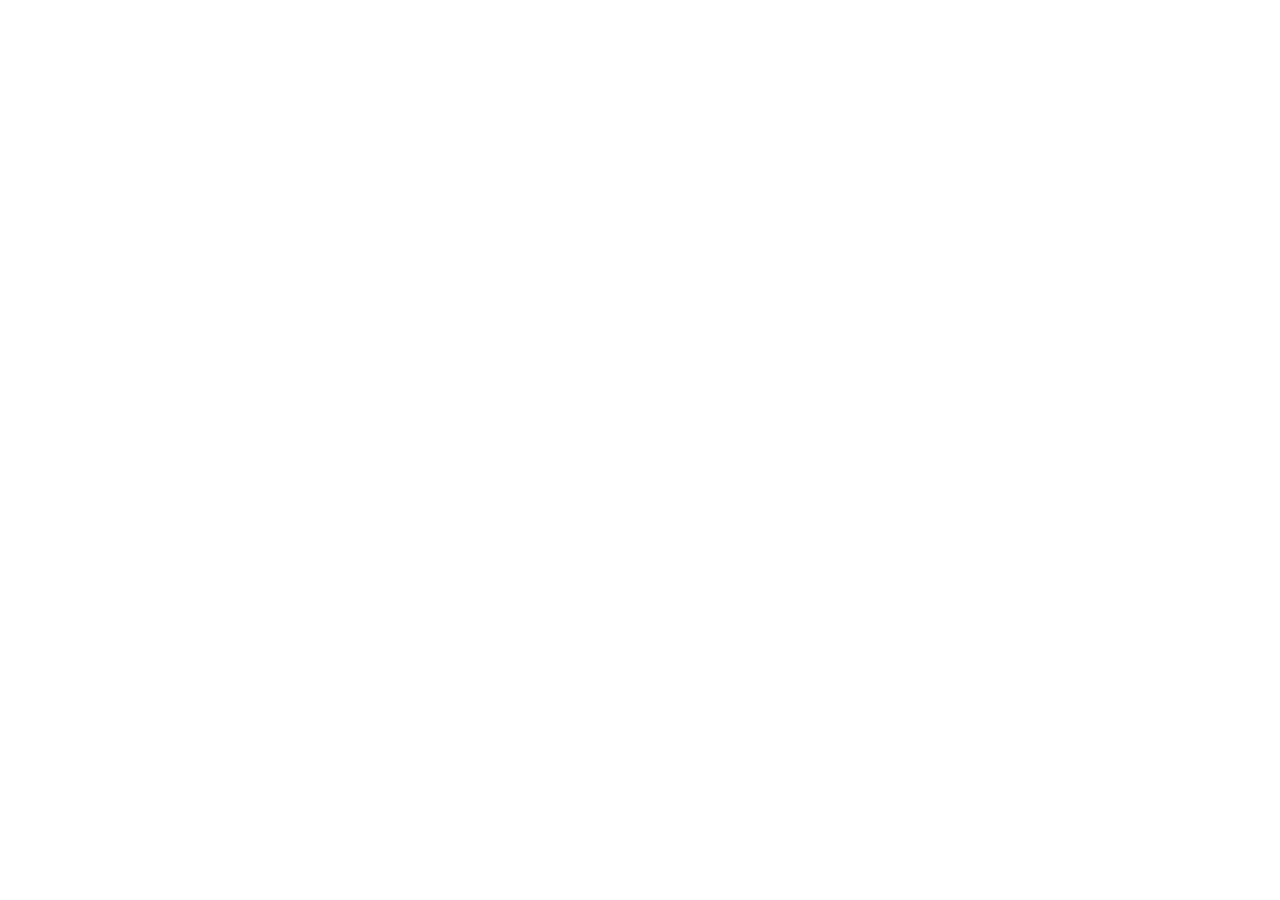
==== v1.2/index.html @ 5dcac117 "version: 1.2" ====
<!doctype html>
<html>
<head>
    
    <!-- META -->
	<title>LOOPY (v1.1)</title>
    <meta content="text/html;charset=utf-8" http-equiv="Content-Type">
	<meta content="utf-8" http-equiv="encoding">
	<meta charset="utf-8">
	<link rel="icon" type="image/png" href="favicon.png">

	<!-- Schema.org markup for Google+ -->
	<meta itemprop="name" content="LOOPY!">
	<meta itemprop="description" content="a tool for thinking in systems">
	<meta itemprop="image" content="http://ncase.me/loopy/social/thumbnail.png">

	<!-- Twitter Card data: SMALL -->
	<meta name="twitter:card" content="summary"/>
	<meta name="twitter:site" content="@ncasenmare"/>
	<meta name="twitter:title" content="LOOPY!"/>
	<meta name="twitter:description" content="a tool for thinking in systems"/>
	<meta name="twitter:creator" content="@ncasenmare">
	<meta name="twitter:image" content="http://ncase.me/loopy/social/thumbnail_small.png"/>

	<!-- Open Graph data -->
	<meta property="og:title" content="LOOPY!">
	<meta property="og:type" content="website">
	<meta property="og:url" content="http://ncase.me/loopy/">
	<meta property="og:image" content="http://ncase.me/loopy/social/thumbnail.png">
	<meta property="og:description" content="a tool for thinking in systems">

    <!-- Styles! -->
	<link href="css/loopy.css" rel="stylesheet"/>
	<link href="css/balloon.css" rel="stylesheet"/>

</head>
<body style="opacity:0">

	<!-- Loopy & Ink -->
	<div id="canvasses"></div>

	<!-- The Tools' UI -->
	<div id="toolbar"></div>
	<div id="playbar"></div>
	<div id="sidebar"></div>

	<!-- MODAL -->
	<div id="modal_container">
		<div id="modal_bg"></div>
		<div id="modal">
			<div id="modal_close">[×] 关闭</div>
			<div id="modal_page"></div>
		</div>
	</div>

</body>
</html>

<!-- Scripts! -->

<!-- Libraries -->
<script src="js/helpers.js"></script>
<script src="js/minpubsub.js"></script>
<script src="js/Mouse.js"></script>
<script src="js/Key.js"></script>

<!-- Core Simulation Code -->
<script src="js/Loopy.js?v=5"></script>
<script src="js/Model.js?v=3"></script>
<script src="js/Node.js?v=3"></script>
<script src="js/Edge.js?v=2"></script>
<script src="js/Label.js"></script>

<!-- Tools -->
<script src="js/PageUI.js"></script>
<script src="js/Sidebar.js?v=2"></script>
<script src="js/Toolbar.js"></script>
<script src="js/PlayControls.js"></script>
<script src="js/Modal.js?v=4"></script>
<script src="js/Ink.js"></script>
<script src="js/Dragger.js"></script>
<script src="js/Eraser.js"></script>
<script src="js/Labeller.js"></script>

<!-- Start it -->
<script>
window.onload = function(){
	window.loopy = new Loopy();
};
</script>
---- v1.2/css/loopy.css ----
body{
	margin:0;
	background: #fff;

	font-family: Helvetica, Arial, sans-serif;
	font-weight: normal;
	font-size: 20px;

	overflow: hidden;
}
canvas{
	position:absolute;
	top:0; left:0;
}

#canvasses{
	position:absolute;
	top:0; left:0;
	width: calc(100% - 300px);
	height: 100%;
}
#canvasses[fullscreen=yes]{
	width: 100%;
}
#canvasses[cursor=ink]{
	cursor: url('cursors/ink.png') 0 30, auto;
}
#canvasses[cursor=drag]{
	cursor: url('cursors/drag.png') 15 15, auto;
}
#canvasses[cursor=erase]{
	cursor: url('cursors/erase.png') 5 25, auto;
}
#canvasses[cursor=label]{
	cursor: url('cursors/label.png') 15 15, auto;
}



/**********
 PLAY CONTROLS
**********/

#playbar{
	position: absolute;
	bottom: 15px;
	left: calc(50% - 275px); /* 50% - half of (playbar width + sidebar width)*/

	width: 250px;
	height: 75px;

	-webkit-user-select: none;
	-moz-user-select: none;
	-ms-user-select: none;
	user-select: none;
}
#playbar[fullscreen=yes]{
	left: calc(50% - 125px); /* 50% - half of (playbar width)*/
}
#playbar .component_button{
	position: absolute;
	bottom: 0;
	width: 230px;
	height: 25px;
	background: #444;
}
#playbar .component_button:hover{
	background: #555;
}
#playbar .play_slider{
	width: 190px;
    position: absolute;
    left: 30px;
    margin: 0;
}
.play_button_icon{
	width: 25px;
	height: 25px;
	background-image: url(icons/controls.png);
	display: inline-block;
	background-size: 400% 100%;
}
.play_button_icon[icon="0"]{ background-position: 0 0; }
.play_button_icon[icon="1"]{ background-position: -25px 0; }
.play_button_icon[icon="2"]{ background-position: -50px 0; }
.play_button_icon[icon="3"]{ background-position: -75px 0; }
.play_button_label{
	display: inline-block;
	position: relative;
    top: -5px;
}
div[big=yes] .play_button_icon{
	width: 30px;
	height: 30px;
}
div[big=yes] .play_button_label{
	top: -3px;
}



/**********
 TOOLBAR 
**********/

#toolbar{
	position: absolute;
	left: 0px;
	top: calc(33% - 142.5px); /* 33% - half of toolbar height */

	width:75px; height:280px;
	padding: 5px;
	background-color: #ddd;

	-webkit-user-select: none;
	-moz-user-select: none;
	-ms-user-select: none;
	user-select: none;
}
#toolbar[mode=play]{
	display: none;
}

.toolbar_button{
	width:60px; height:60px;
	margin: 5px;
	border: 2px solid #ddd;
	cursor: pointer;
	background-size: 100% 100%;
}
.toolbar_button[selected=yes]{
	border: 2px solid #888;
	background-color: #999;
}

/**********
 SIDEBAR 
**********/

#sidebar{
	position: absolute;
	top:0; right:0;
	width: 300px;
	height: 100%;
	background: #ddd;

	font-weight: 100;
	font-size: 17px;

	-webkit-user-select: none;
	-moz-user-select: none;
	-ms-user-select: none;
	user-select: none;
}
#sidebar > div{
	margin: 25px;
}
#sidebar > div > div{
	margin-bottom: 20px;
}
#sidebar[mode=play]{
	background: #222;
	color: #777;
}
#sidebar .mini_button{
	background: #999;
	color: #fff;
	padding: 3px 5px;
	border-radius: 2px;
	font-size: 16px;

	cursor: pointer;
}
#sidebar .mini_button:hover{
	background: #aaa;
}
#sidebar[mode=play] .mini_button{
	background: #555;
	color: #111;
}
#sidebar[mode=play] .mini_button:hover{
	background: #666;
}
#sidebar a{ color: #777; }
#sidebar a:hover{ color: #999; }
#sidebar hr{
	border: none;
	border-bottom: 2px solid rgba(150,150,150,0.5);
	width: 300px;
	position: relative;
	left:-25px;
	margin: 10px 0;
}
.component_input{
	border: none;
	
	width:calc(100% - 10px);
	height:22px;
	padding: 5px;
	
	font-size: 20px;
	font-weight: 100;
}
.component_textarea{
	border: none;
	width:calc(100% - 10px);
	height: 100px;
	padding: 5px;
	font-size: 16px;
	font-weight: 100;
}
.component_output{
	border: 1px solid #aaa;
	width:100%;
	background: #ccc;
	color: #666;
	font-size: 15px;
	font-weight: 100;
}
.component_slider{
	position: relative;
	width: 250px;
	height: 52px;
}
.component_slider_graphic{
	position: absolute;
	width: 250px;
	height: 40px;
	cursor: pointer;
}
.component_slider_pointer{
	position: absolute;
	top: 42px;
	width: 15px;
	height: 10px;
}
.component_label{
	margin-bottom: 5px;
}
.component_button{

	width: calc(100% - 20px);
	background: #888;
	color: #fff;
	font-size: 20px;
	font-weight: 100;
	text-align: center;
	padding: 10px;
	border-radius: 5px;

	cursor: pointer;
}
.component_button:hover{
	background: #999;
}
.component_button[header=yes]{
	position: absolute;
	top:0; left:0;
	width: 280px;
	background: #222;
    border-radius: 0px;
    color: #888;
}
.component_button[header=yes]:hover{
	background: #333;
}



/**********

MODAL

**********/

#modal_container{
	display: none;
	position: absolute;
	width: 100%; height: 100%;

	-webkit-user-select: none;
	-moz-user-select: none;
	-ms-user-select: none;
	user-select: none;
}
#modal_container[show=yes]{
	display: block;
}
#modal_bg{
	position: absolute;
	width: 100%; height: 100%;
	background: rgba(0,0,0,0.8);
}
#modal{

	position: absolute;
	top:0; left:0; right:0; bottom:0;
	margin: auto;

	width: 600px; height: 300px;
	padding: 10px;
	background: #ddd;
}
#modal_close{
	width: 120px;
	font-weight: 100;
	color: #777;
	cursor: pointer;
}
#modal_close:hover{
	color: #888;
}
#modal_page{
	margin: 15px;
	font-size: 25px;
	font-weight: 100;
	color: #333;
}
#modal iframe{
	border: none;
}
---- v1.2/css/balloon.css ----
button[data-balloon] {
  overflow: visible;
}
[data-balloon] {
  position: relative;
}
[data-balloon]:before,
[data-balloon]:after {
  -ms-filter: "progid:DXImageTransform.Microsoft.Alpha(Opacity=0)";
  filter: alpha(opacity=0);
  -khtml-opacity: 0;
  -moz-opacity: 0;
  opacity: 0;
  pointer-events: none;
  -webkit-transition: all 0.1s ease-out 0.1s;
  transition: all 0.1s ease-out 0.1s;
  bottom: 100%;
  left: 50%;
  position: absolute;
  z-index: 10;
  -webkit-transform: translate(-50%, 10px);
  -ms-transform: translate(-50%, 10px);
  transform: translate(-50%, 10px);
  -webkit-transform-origin: top;
  -ms-transform-origin: top;
  transform-origin: top;
}
[data-balloon]:after {
  background: rgba(17, 17, 17, 0.9);
  border-radius: 4px;
  color: #fff;
  content: attr(data-balloon);
  font-size: 18px;
  padding: .5em 1em;
  white-space: nowrap;
  margin-bottom: 11px;
}
[data-balloon]:before {
  background: url('data:image/svg+xml;charset=utf-8,%3Csvg%20xmlns%3D%22http%3A//www.w3.org/2000/svg%22%20width%3D%2236px%22%20height%3D%2212px%22%3E%3Cpath%20fill%3D%22rgba%2817,%2017,%2017,%200.9%29%22%20transform%3D%22rotate%280%29%22%20d%3D%22M2.658,0.000%20C-13.615,0.000%2050.938,0.000%2034.662,0.000%20C28.662,0.000%2023.035,12.002%2018.660,12.002%20C14.285,12.002%208.594,0.000%202.658,0.000%20Z%22/%3E%3C/svg%3E') no-repeat;
  background-size: 100% auto;
  height: 6px;
  width: 18px;
  content: "";
  margin-bottom: 5px;
}
[data-balloon]:hover:before,
[data-balloon][data-balloon-visible]:before,
[data-balloon]:hover:after,
[data-balloon][data-balloon-visible]:after {
  -ms-filter: "progid:DXImageTransform.Microsoft.Alpha(Opacity=100)";
  filter: alpha(opacity=100);
  -khtml-opacity: 1;
  -moz-opacity: 1;
  opacity: 1;
  pointer-events: auto;
  -webkit-transform: translate(-50%, 0);
  -ms-transform: translate(-50%, 0);
  transform: translate(-50%, 0);
}
[data-balloon].font-awesome:after {
  font-family: FontAwesome;
}
[data-balloon][data-balloon-break]:after {
  white-space: pre;
}
[data-balloon-pos="down"]:before,
[data-balloon-pos="down"]:after {
  bottom: auto;
  left: 50%;
  top: 100%;
  -webkit-transform: translate(-50%, -10px);
  -ms-transform: translate(-50%, -10px);
  transform: translate(-50%, -10px);
}
[data-balloon-pos="down"]:after {
  margin-top: 11px;
}
[data-balloon-pos="down"]:before {
  background: url('data:image/svg+xml;charset=utf-8,%3Csvg%20xmlns%3D%22http%3A//www.w3.org/2000/svg%22%20width%3D%2236px%22%20height%3D%2212px%22%3E%3Cpath%20fill%3D%22rgba%2817,%2017,%2017,%200.9%29%22%20transform%3D%22rotate%28180%2018%206%29%22%20d%3D%22M2.658,0.000%20C-13.615,0.000%2050.938,0.000%2034.662,0.000%20C28.662,0.000%2023.035,12.002%2018.660,12.002%20C14.285,12.002%208.594,0.000%202.658,0.000%20Z%22/%3E%3C/svg%3E') no-repeat;
  background-size: 100% auto;
  height: 6px;
  width: 18px;
  margin-top: 5px;
  margin-bottom: 0;
}
[data-balloon-pos="down"]:hover:before,
[data-balloon-pos="down"][data-balloon-visible]:before,
[data-balloon-pos="down"]:hover:after,
[data-balloon-pos="down"][data-balloon-visible]:after {
  -webkit-transform: translate(-50%, 0);
  -ms-transform: translate(-50%, 0);
  transform: translate(-50%, 0);
}
[data-balloon-pos="left"]:before,
[data-balloon-pos="left"]:after {
  bottom: auto;
  left: auto;
  right: 100%;
  top: 50%;
  -webkit-transform: translate(10px, -50%);
  -ms-transform: translate(10px, -50%);
  transform: translate(10px, -50%);
}
[data-balloon-pos="left"]:after {
  margin-right: 11px;
}
[data-balloon-pos="left"]:before {
  background: url('data:image/svg+xml;charset=utf-8,%3Csvg%20xmlns%3D%22http%3A//www.w3.org/2000/svg%22%20width%3D%2212px%22%20height%3D%2236px%22%3E%3Cpath%20fill%3D%22rgba%2817,%2017,%2017,%200.9%29%22%20transform%3D%22rotate%28-90%2018%2018%29%22%20d%3D%22M2.658,0.000%20C-13.615,0.000%2050.938,0.000%2034.662,0.000%20C28.662,0.000%2023.035,12.002%2018.660,12.002%20C14.285,12.002%208.594,0.000%202.658,0.000%20Z%22/%3E%3C/svg%3E') no-repeat;
  background-size: 100% auto;
  height: 18px;
  width: 6px;
  margin-right: 5px;
  margin-bottom: 0;
}
[data-balloon-pos="left"]:hover:before,
[data-balloon-pos="left"][data-balloon-visible]:before,
[data-balloon-pos="left"]:hover:after,
[data-balloon-pos="left"][data-balloon-visible]:after {
  -webkit-transform: translate(0, -50%);
  -ms-transform: translate(0, -50%);
  transform: translate(0, -50%);
}
[data-balloon-pos="right"]:before,
[data-balloon-pos="right"]:after {
  bottom: auto;
  left: 100%;
  top: 50%;
  -webkit-transform: translate(-10px, -50%);
  -ms-transform: translate(-10px, -50%);
  transform: translate(-10px, -50%);
}
[data-balloon-pos="right"]:after {
  margin-left: 11px;
}
[data-balloon-pos="right"]:before {
  background: url('data:image/svg+xml;charset=utf-8,%3Csvg%20xmlns%3D%22http%3A//www.w3.org/2000/svg%22%20width%3D%2212px%22%20height%3D%2236px%22%3E%3Cpath%20fill%3D%22rgba%2817,%2017,%2017,%200.9%29%22%20transform%3D%22rotate%2890%206%206%29%22%20d%3D%22M2.658,0.000%20C-13.615,0.000%2050.938,0.000%2034.662,0.000%20C28.662,0.000%2023.035,12.002%2018.660,12.002%20C14.285,12.002%208.594,0.000%202.658,0.000%20Z%22/%3E%3C/svg%3E') no-repeat;
  background-size: 100% auto;
  height: 18px;
  width: 6px;
  margin-bottom: 0;
  margin-left: 5px;
}
[data-balloon-pos="right"]:hover:before,
[data-balloon-pos="right"][data-balloon-visible]:before,
[data-balloon-pos="right"]:hover:after,
[data-balloon-pos="right"][data-balloon-visible]:after {
  -webkit-transform: translate(0, -50%);
  -ms-transform: translate(0, -50%);
  transform: translate(0, -50%);
}
[data-balloon-length]:after {
  white-space: normal;
}
[data-balloon-length="small"]:after {
  width: 80px;
}
[data-balloon-length="medium"]:after {
  width: 150px;
}
[data-balloon-length="large"]:after {
  width: 260px;
}
[data-balloon-length="xlarge"]:after {
  width: 90vw;
}
@media screen and (min-width: 768px) {
  [data-balloon-length="xlarge"]:after {
    width: 380px;
  }
}
[data-balloon-length="fit"]:after {
  width: 100%;
}
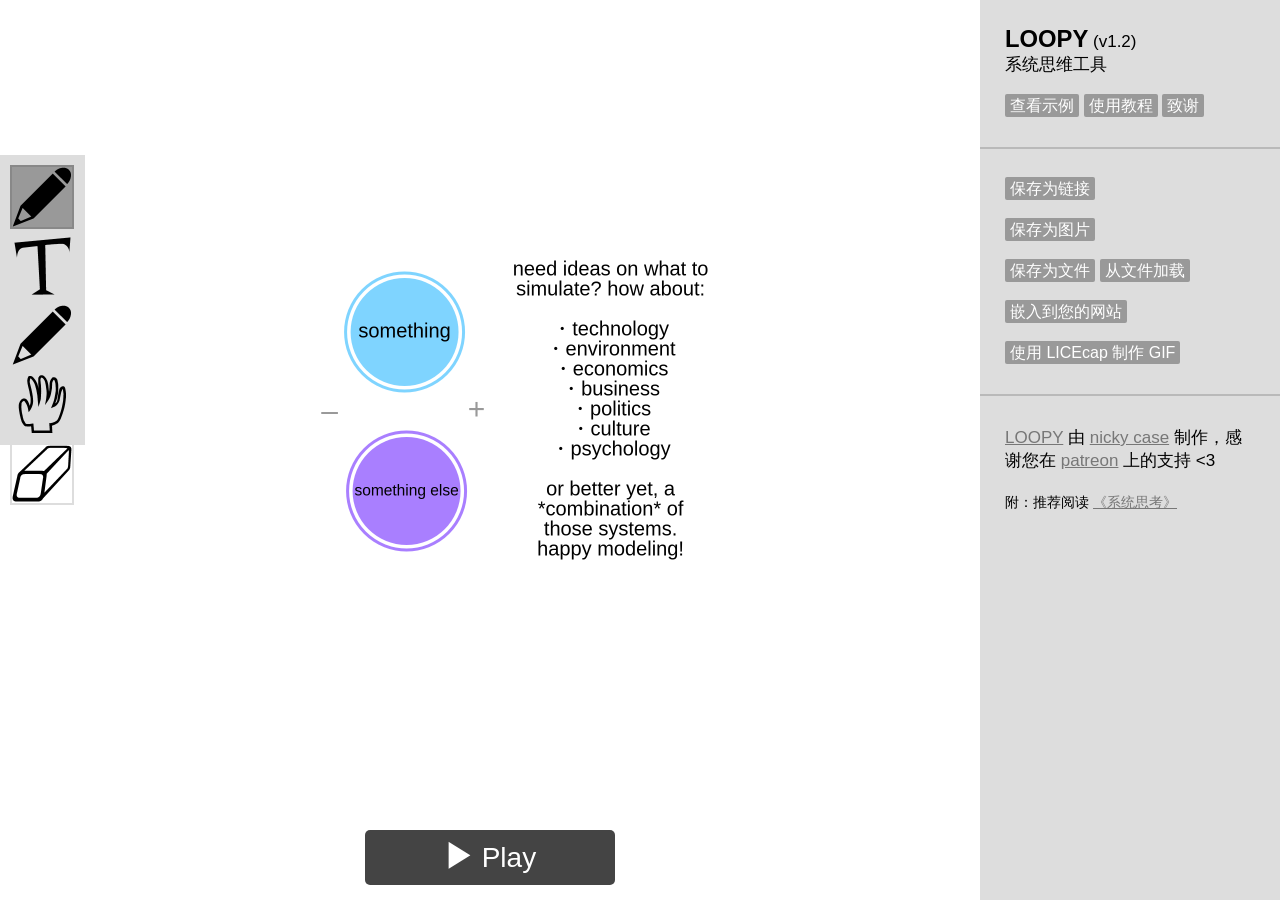
==== commit 63545bb6: "feat: 新增环路标识" ====
--- a/v1.2/index.html
+++ b/v1.2/index.html
@@ -3,7 +3,7 @@
 <head>
     
     <!-- META -->
-	<title>LOOPY (v1.1)</title>
+	<title>LOOPY (v1.2)</title>
     <meta content="text/html;charset=utf-8" http-equiv="Content-Type">
 	<meta content="utf-8" http-equiv="encoding">
 	<meta charset="utf-8">
@@ -65,22 +65,24 @@
 <script src="js/Key.js"></script>
 
 <!-- Core Simulation Code -->
-<script src="js/Loopy.js?v=5"></script>
-<script src="js/Model.js?v=3"></script>
+<script src="js/Loopy.js?v=10"></script>
+<script src="js/Model.js?v=4"></script>
 <script src="js/Node.js?v=3"></script>
-<script src="js/Edge.js?v=2"></script>
+<script src="js/Edge.js?v=4"></script>
 <script src="js/Label.js"></script>
+<script src="js/Loop.js"></script>
 
 <!-- Tools -->
 <script src="js/PageUI.js"></script>
-<script src="js/Sidebar.js?v=2"></script>
+<script src="js/Sidebar.js?v=3"></script>
 <script src="js/Toolbar.js"></script>
 <script src="js/PlayControls.js"></script>
-<script src="js/Modal.js?v=4"></script>
-<script src="js/Ink.js"></script>
-<script src="js/Dragger.js"></script>
+<script src="js/Modal.js?v=5"></script>
+<script src="js/Ink.js?v=1"></script>
+<script src="js/Dragger.js?v=3"></script>
 <script src="js/Eraser.js"></script>
 <script src="js/Labeller.js"></script>
+<script src="js/Looper.js"></script>
 
 <!-- Start it -->
 <script>
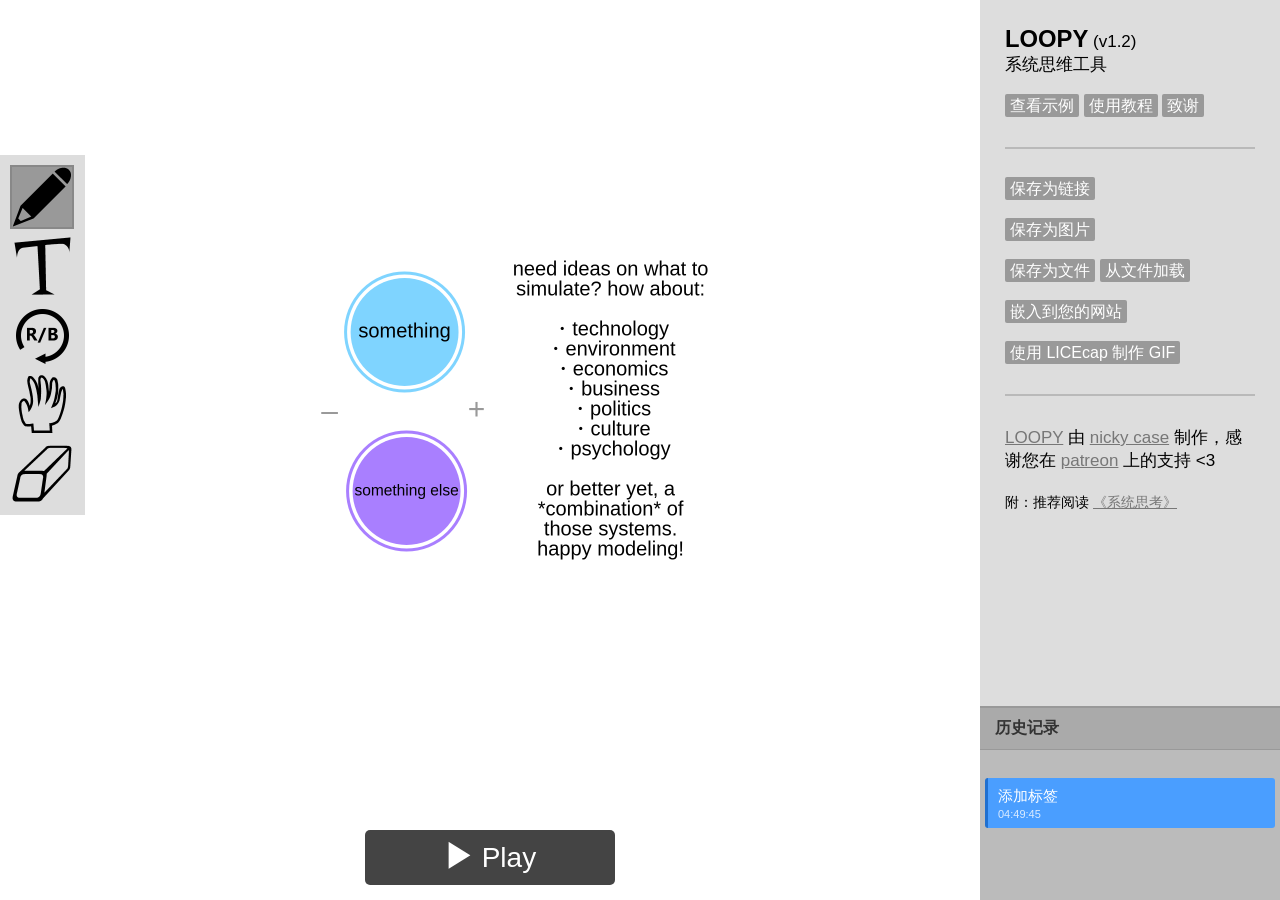
==== commit 6bed51eb: "feat: 新增历史记录菜单功能" ====
--- a/v1.2/index.html
+++ b/v1.2/index.html
@@ -32,6 +32,7 @@
     <!-- Styles! -->
 	<link href="css/loopy.css" rel="stylesheet"/>
 	<link href="css/balloon.css" rel="stylesheet"/>
+	<link href="css/history.css" rel="stylesheet"/>
 
 </head>
 <body style="opacity:0">
@@ -71,6 +72,7 @@
 <script src="js/Edge.js?v=4"></script>
 <script src="js/Label.js"></script>
 <script src="js/Loop.js"></script>
+<script src="js/History.js"></script>
 
 <!-- Tools -->
 <script src="js/PageUI.js"></script>
@@ -78,6 +80,7 @@
 <script src="js/Toolbar.js"></script>
 <script src="js/PlayControls.js"></script>
 <script src="js/Modal.js?v=5"></script>
+<script src="js/HistoryPanel.js"></script>
 <script src="js/Ink.js?v=1"></script>
 <script src="js/Dragger.js?v=3"></script>
 <script src="js/Eraser.js"></script>
--- a/v1.2/css/loopy.css
+++ b/v1.2/css/loopy.css
@@ -32,6 +32,9 @@
 	cursor: url('cursors/erase.png') 5 25, auto;
 }
 #canvasses[cursor=label]{
+	cursor: url('cursors/label.png') 15 15, auto;
+}
+#canvasses[cursor=loop]{
 	cursor: url('cursors/label.png') 15 15, auto;
 }
 
@@ -108,7 +111,7 @@
 	left: 0px;
 	top: calc(33% - 142.5px); /* 33% - half of toolbar height */
 
-	width:75px; height:280px;
+	width:75px;
 	padding: 5px;
 	background-color: #ddd;
 
@@ -134,6 +137,59 @@
 }
 
 /**********
+ LOOP MENU
+**********/
+
+.loop_menu{
+	position: absolute;
+	left: 70px;
+	top: 180px;
+	width: 75px;
+	padding: 5px;
+	box-shadow: 1px 1px 10px rgba(0,0,0,0.3);
+	background-color: #ddd;
+	z-index: 100;
+	
+	display: flex;
+	flex-direction: column;
+	gap: 0;
+	
+	-webkit-user-select: none;
+	-moz-user-select: none;
+	-ms-user-select: none;
+	user-select: none;
+}
+
+.loop_menu_button{
+	width: 60px;
+	height: 60px;
+	margin: 5px;
+	border: 2px solid #ddd;
+	cursor: pointer;
+	background-size: 100% 100%;
+	background-repeat: no-repeat;
+	background-position: center;
+}
+
+.loop_menu_button.reinforcing{
+	background-image: url('icons/loop_r.png');
+}
+
+.loop_menu_button.reinforcing:hover{
+	border: 2px solid #EA3E3E;
+	background-color: #FFE0E0;
+}
+
+.loop_menu_button.balancing{
+	background-image: url('icons/loop_b.png');
+}
+
+.loop_menu_button.balancing:hover{
+	border: 2px solid #7FD4FF;
+	background-color: #E0F0FF;
+}
+
+/**********
  SIDEBAR 
 **********/
 
@@ -151,9 +207,15 @@
 	-moz-user-select: none;
 	-ms-user-select: none;
 	user-select: none;
-}
-#sidebar > div{
+
+	display: flex;
+	flex-direction: column;
+}
+#sidebar > div:not(#history_panel){
 	margin: 25px;
+	flex: 1;
+	overflow-y: auto;
+	overflow-x: hidden;
 }
 #sidebar > div > div{
 	margin-bottom: 20px;
--- a/v1.2/css/history.css
+++ b/v1.2/css/history.css
@@ -0,0 +1,259 @@
+/**********
+
+HISTORY PANEL - 历史记录面板样式
+
+**********/
+
+#history_panel{
+	position: absolute;
+	bottom: 0;
+	left: 0;
+	right: 0;
+	background: #bbb;
+	border-top: 2px solid #999;
+	max-height: 300px;
+	overflow: hidden;
+	display: flex;
+	flex-direction: column;
+}
+
+#sidebar[mode=play] #history_panel{
+	background: #1a1a1a;
+	border-top: 2px solid #333;
+}
+
+.history_header{
+	padding: 10px 15px;
+	font-size: 16px;
+	font-weight: bold;
+	background: #aaa;
+	color: #333;
+	border-bottom: 1px solid #999;
+	flex-shrink: 0;
+}
+
+#sidebar[mode=play] .history_header{
+	background: #111;
+	color: #666;
+	border-bottom: 1px solid #333;
+}
+
+#history_list{
+	flex: 1;
+	overflow-y: auto;
+	padding: 5px;
+	min-height: 100px;
+	max-height: 250px;
+}
+
+.history_item{
+	padding: 8px 10px;
+	margin: 3px 0;
+	background: #ddd;
+	color: #333;
+	font-size: 15px;
+	border-radius: 3px;
+	cursor: pointer;
+	transition: background 0.1s;
+	border-left: 3px solid transparent;
+	display: flex;
+	flex-direction: column;
+	gap: 2px;
+}
+
+.history_item_action{
+	font-weight: normal;
+	line-height: 1.3;
+}
+
+.history_item_time{
+	font-size: 11px;
+	color: #666;
+	font-weight: 100;
+}
+
+.history_item:hover{
+	background: #e8e8e8;
+}
+
+.history_item:hover .history_item_time{
+	color: #555;
+}
+
+.history_current{
+	background: #4a9eff !important;
+	color: #fff !important;
+	font-weight: bold;
+	border-left: 3px solid #2070d0 !important;
+}
+
+.history_current .history_item_time{
+	color: rgba(255, 255, 255, 0.8) !important;
+}
+
+.history_current:hover{
+	background: #5eabff !important;
+}
+
+.history_current:hover .history_item_time{
+	color: rgba(255, 255, 255, 0.9) !important;
+}
+
+.history_future{
+	background: #ccc;
+	color: #888;
+	font-style: italic;
+}
+
+.history_future .history_item_time{
+	color: #999;
+}
+
+.history_future:hover{
+	background: #d5d5d5;
+}
+
+/* 初始状态特殊样式 - 类似 Photoshop */
+.history_initial{
+	background: #f0e6ff !important;
+	border-left: 3px solid #9b59b6 !important;
+	border-top: 2px solid #9b59b6;
+	margin-top: 5px !important;
+	position: relative;
+}
+
+.history_initial::before{
+	content: "📌";
+	position: absolute;
+	right: 8px;
+	top: 8px;
+	font-size: 14px;
+}
+
+.history_initial:hover{
+	background: #e8d9ff !important;
+}
+
+.history_initial.history_current{
+	background: #9b59b6 !important;
+	color: #fff !important;
+}
+
+.history_initial.history_current .history_item_time{
+	color: rgba(255, 255, 255, 0.8) !important;
+}
+
+.history_initial.history_current:hover{
+	background: #8e44ad !important;
+}
+
+.history_empty{
+	padding: 20px;
+	text-align: center;
+	color: #888;
+	font-size: 14px;
+	font-style: italic;
+}
+
+/* Play mode 样式 */
+#sidebar[mode=play] .history_item{
+	background: #2a2a2a;
+	color: #888;
+}
+
+#sidebar[mode=play] .history_item_time{
+	color: #555;
+}
+
+#sidebar[mode=play] .history_item:hover{
+	background: #333;
+}
+
+#sidebar[mode=play] .history_item:hover .history_item_time{
+	color: #666;
+}
+
+#sidebar[mode=play] .history_current{
+	background: #2a5a9e !important;
+	color: #ccc !important;
+	border-left: 3px solid #1a4a8e !important;
+}
+
+#sidebar[mode=play] .history_current .history_item_time{
+	color: rgba(255, 255, 255, 0.6) !important;
+}
+
+#sidebar[mode=play] .history_current:hover{
+	background: #356aae !important;
+}
+
+#sidebar[mode=play] .history_current:hover .history_item_time{
+	color: rgba(255, 255, 255, 0.7) !important;
+}
+
+#sidebar[mode=play] .history_future{
+	background: #1a1a1a;
+	color: #555;
+}
+
+#sidebar[mode=play] .history_future .history_item_time{
+	color: #444;
+}
+
+#sidebar[mode=play] .history_future:hover{
+	background: #222;
+}
+
+/* Play mode 初始状态样式 */
+#sidebar[mode=play] .history_initial{
+	background: #3a2a4a !important;
+	border-left: 3px solid #7b4397 !important;
+	border-top: 2px solid #7b4397;
+}
+
+#sidebar[mode=play] .history_initial:hover{
+	background: #4a3a5a !important;
+}
+
+#sidebar[mode=play] .history_initial.history_current{
+	background: #7b4397 !important;
+	color: #ddd !important;
+}
+
+#sidebar[mode=play] .history_initial.history_current:hover{
+	background: #6a3387 !important;
+}
+
+#sidebar[mode=play] .history_empty{
+	color: #555;
+}
+
+/* 滚动条样式 */
+#history_list::-webkit-scrollbar {
+	width: 8px;
+}
+
+#history_list::-webkit-scrollbar-track {
+	background: #aaa;
+}
+
+#history_list::-webkit-scrollbar-thumb {
+	background: #888;
+	border-radius: 4px;
+}
+
+#history_list::-webkit-scrollbar-thumb:hover {
+	background: #777;
+}
+
+#sidebar[mode=play] #history_list::-webkit-scrollbar-track {
+	background: #111;
+}
+
+#sidebar[mode=play] #history_list::-webkit-scrollbar-thumb {
+	background: #444;
+}
+
+#sidebar[mode=play] #history_list::-webkit-scrollbar-thumb:hover {
+	background: #555;
+}
